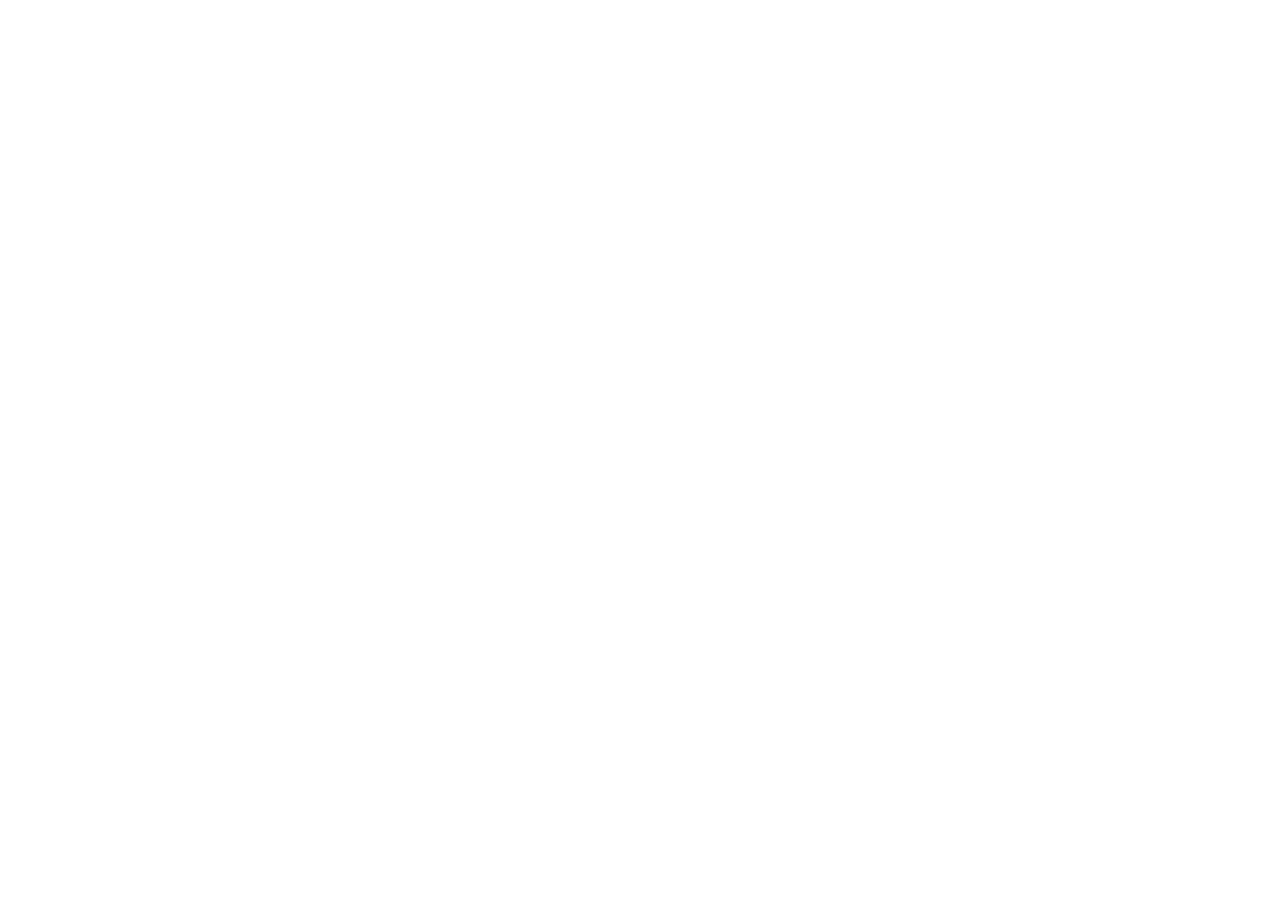
==== index.html @ e08555ea "criei a pagina principal" ====
<!DOCTYPE html>
<html lang="pt-br">
<head>
    <meta charset="UTF-8">
    <meta name="viewport" content="width=device-width, initial-scale=1.0">
    <link rel="shortcut icon" href="favicon.ico" type="image/x-icon">
    <title>Projeto Redes Sociais</title>
</head>
<body>
    
</body>
</html>
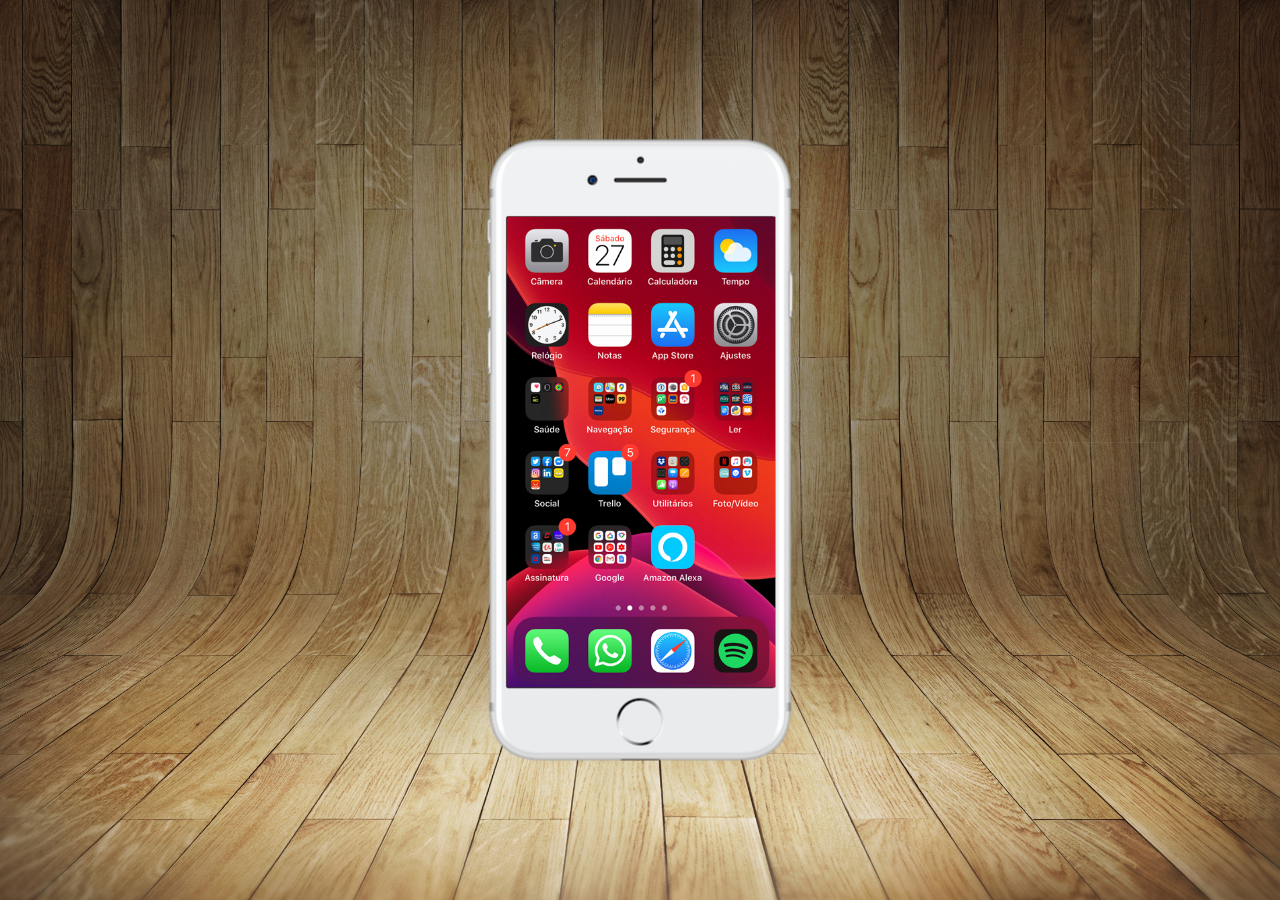
==== commit 39f91bac: "criei a tela home" ====
--- a/index.html
+++ b/index.html
@@ -4,9 +4,17 @@
     <meta charset="UTF-8">
     <meta name="viewport" content="width=device-width, initial-scale=1.0">
     <link rel="shortcut icon" href="favicon.ico" type="image/x-icon">
+    <link rel="stylesheet" href="estilos/style.css">
     <title>Projeto Redes Sociais</title>
 </head>
 <body>
-    
+    <main>
+        <section id="telefone">
+            <iframe src="home.html" name="tela" id="tela" frameborder="0"></iframe>
+        </section>
+        <section id="redes-sociais">
+
+        </section>
+    </main>
 </body>
 </html>--- a/estilos/style.css
+++ b/estilos/style.css
@@ -0,0 +1,43 @@
+@charset "UTF-8";
+
+* {
+    margin: 0px;
+    padding: 0px;
+    font-family: Arial, Helvetica, sans-serif;
+}
+
+html, body {
+    height: 100vh;
+    width: 100vw;
+    background-color: black;
+}
+
+body {
+    background: url('../imagens/fundo-madeira.jpg') no-repeat;
+    background-size: cover;
+    background-attachment: fixed;
+}
+
+main {
+    height: 100vh;
+    position: relative;
+}
+
+section#telefone {
+    position: absolute;
+    top: 50%;
+    left: 50%;
+    transform: translate(-50%, -50%);
+
+    height: 627px;
+    width: 311px;
+    background: url('../imagens/frame-iphone.png') no-repeat;
+}
+
+    iframe#tela {
+        position: relative;
+        top: 80px;
+        left: 22px;
+        width: 269px;
+        height: 471px;
+    }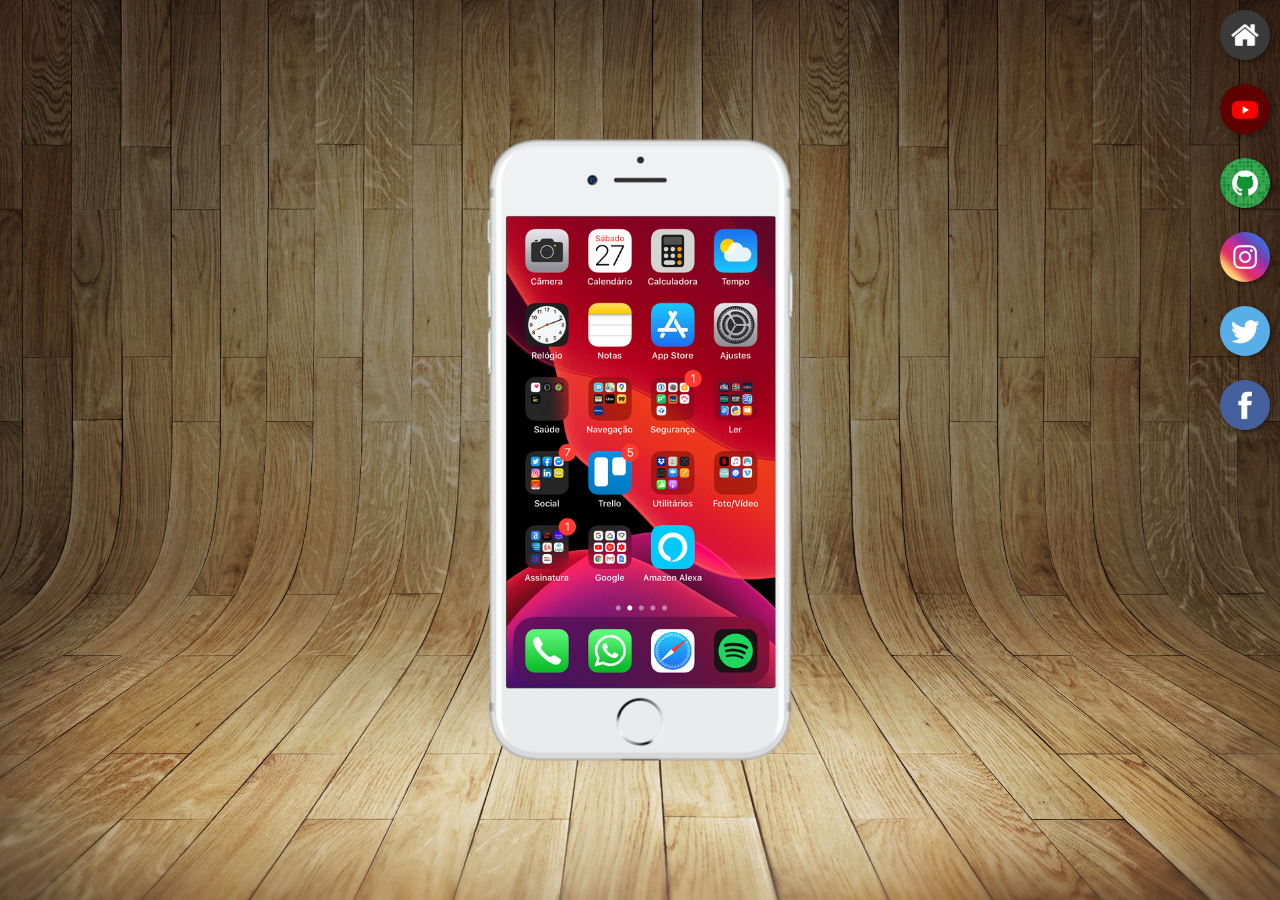
==== commit 26da7f3b: "criei botões" ====
--- a/index.html
+++ b/index.html
@@ -13,6 +13,12 @@
             <iframe src="home.html" name="tela" id="tela" frameborder="0"></iframe>
         </section>
         <section id="redes-sociais">
+            <a href="#" target="tela"><img src="imagens/logo-home.jpg" alt=""></a><br>
+            <a href="#" target="tela"><img src="imagens/logo-youtube.jpg" alt=""></a><br>
+            <a href="#" target="tela"><img src="imagens/logo-github.jpg" alt=""></a><br>
+            <a href="#" target="tela"><img src="imagens/logo-instagram.jpg" alt=""></a><br>
+            <a href="#" target="tela"><img src="imagens/logo-twitter.jpg" alt=""></a><br>
+            <a href="#" target="tela"><img src="imagens/logo-facebook.jpg" alt=""></a>
 
         </section>
     </main>
--- a/estilos/style.css
+++ b/estilos/style.css
@@ -40,4 +40,23 @@
         left: 22px;
         width: 269px;
         height: 471px;
+    }
+
+    section#redes-sociais {
+        text-align: right;
+    }
+
+    section#redes-sociais img {
+        width: 50px;
+        margin: 10px;
+        border-radius: 50%;
+        box-shadow: 2px 2px 5px rgba(0, 0, 0, 0.401);
+        box-sizing: border-box;
+    }
+
+    section#redes-sociais img:hover {
+        border: 2px solid rgba(255, 255, 255, 0.634);
+        transform: translate(-3px, -3px);
+        box-shadow: 5px 5px 10px rgba(0, 0, 0, 0.619);
+        transition: transform .3s;
     }